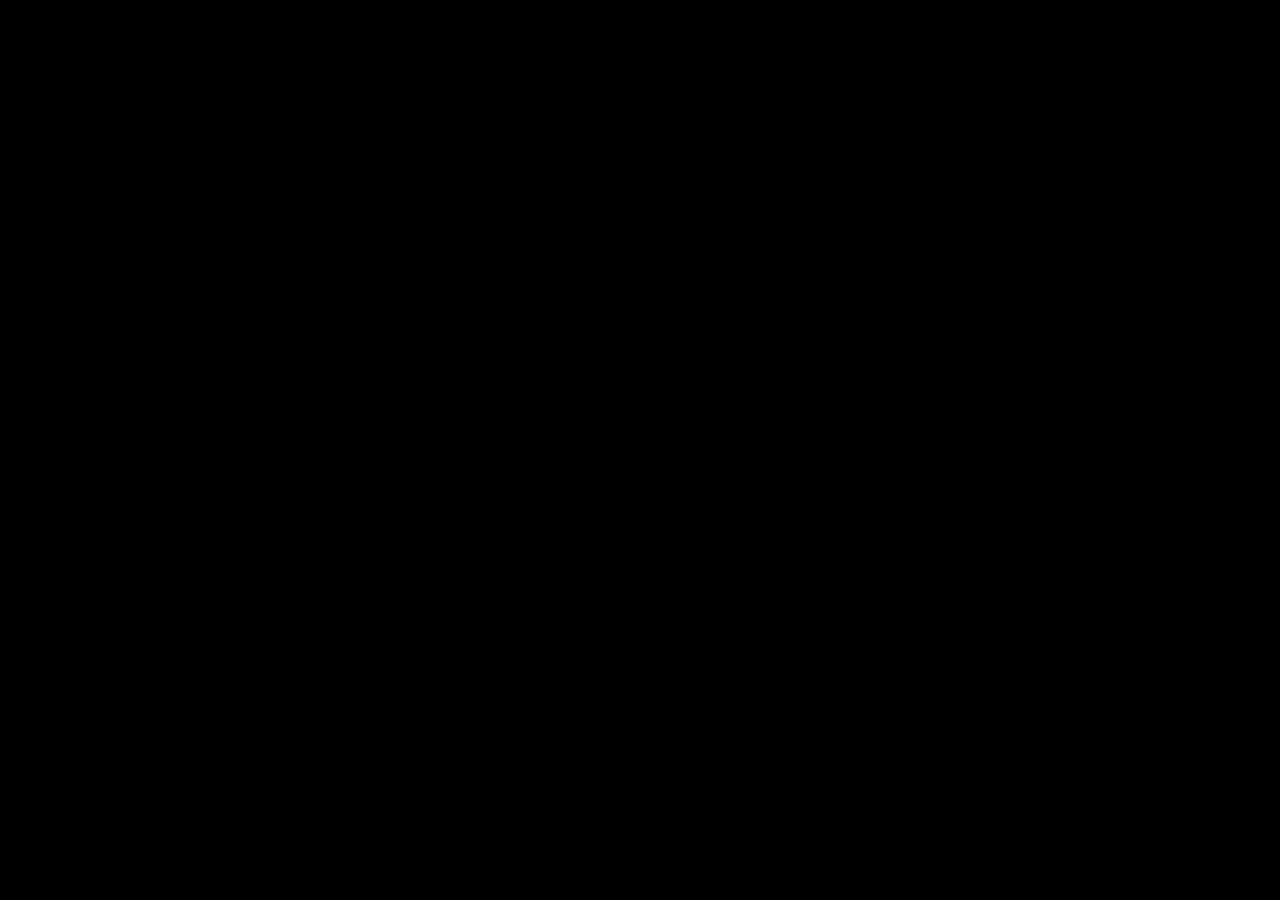
==== index.html @ 5d438271 "Project Setup" ====
<!DOCTYPE html>
<html lang="en">
<head>
    <meta charset="UTF-8">
    <meta name="viewport" content="width=device-width, initial-scale=1.0">
    <title>BackgroundAI</title>
    <link rel="stylesheet" href="./index.css">
</head>
<body>
    
</body>
</html>
---- index.css ----
body{
    background: black;
    margin: 0;
    padding: 0;
}
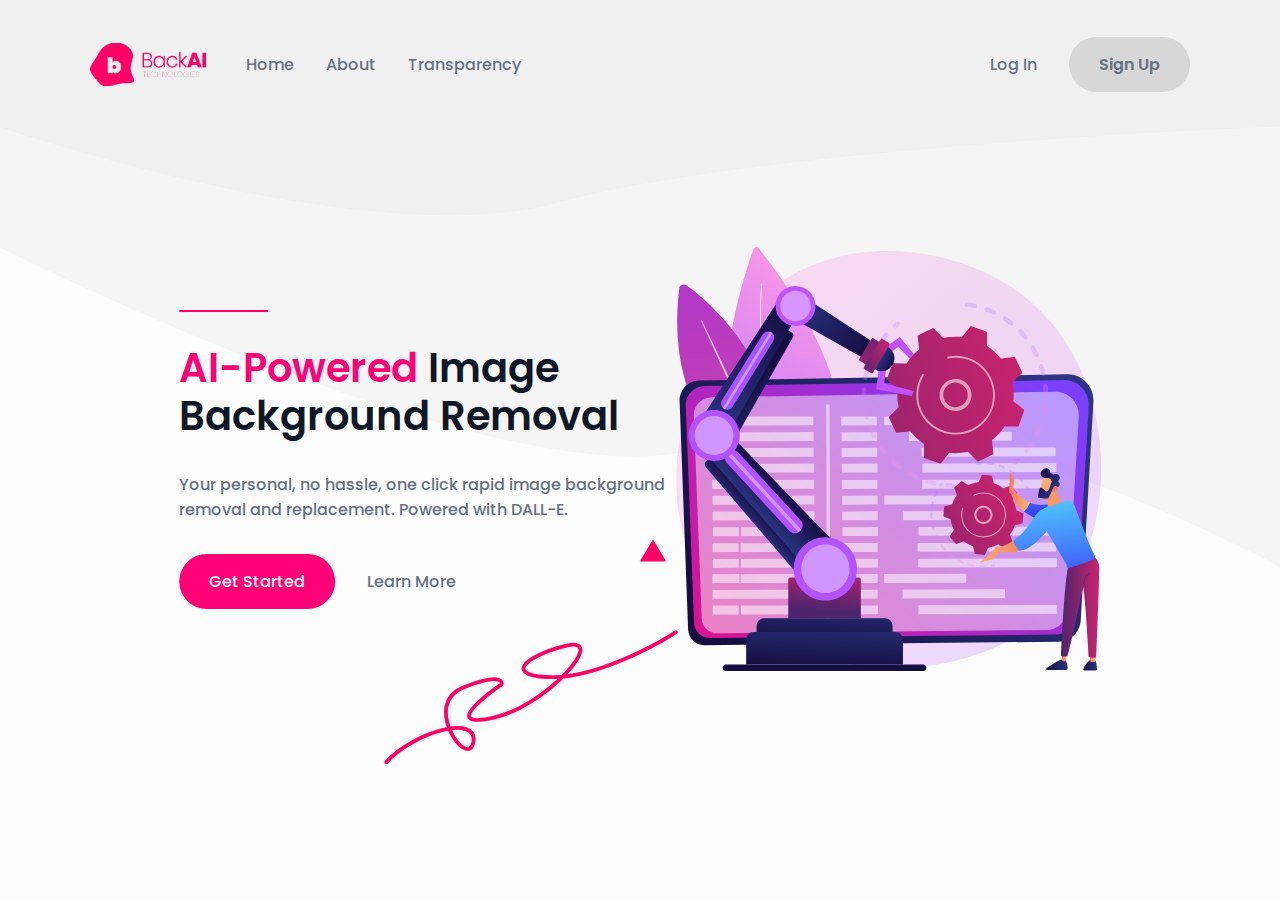
==== commit 93f3377f: "home page completed" ====
--- a/index.html
+++ b/index.html
@@ -1,12 +1,49 @@
 <!DOCTYPE html>
 <html lang="en">
-<head>
-    <meta charset="UTF-8">
-    <meta name="viewport" content="width=device-width, initial-scale=1.0">
+  <head>
+    <meta charset="UTF-8" />
+    <meta name="viewport" content="width=device-width, initial-scale=1.0" />
     <title>BackgroundAI</title>
-    <link rel="stylesheet" href="./index.css">
-</head>
-<body>
-    
-</body>
-</html>+    <link rel="stylesheet" href="./index.css" />
+    <link
+      rel="stylesheet"
+      href="https://fonts.googleapis.com/css2?family=Poppins:wght@100;200;300;400;500;600;700;800&display=swap"
+    />
+  </head>
+  <body>
+    <img src="/images/second-curve.svg" alt="SVG Image 1" class="curve" />
+    <img src="/images/top-curve.svg" alt="SVG Image 2" class="curve" />
+    <header>
+      <div class="left-header">
+        <img src="/images/BackAI-Logo.png" class="logo" />
+        <nav>
+            <a href="/">Home</a>
+            <a href="/">About</a>
+            <a href="/">Transparency</a>
+        </nav>
+      </div>
+      <div class="right-header">
+        <a>Log In</a>
+        <button style="background: #D7D7D7;">
+            <a style="font-weight: 600;">Sign Up</a>
+        </button>
+      </div>
+    </header>
+    <div class="hero">
+      <div class="left">
+        <svg xmlns="http://www.w3.org/2000/svg" width="89" height="2" viewBox="0 0 89 2" fill="none">
+          <line y1="1" x2="89" y2="1" stroke="#FF0066" stroke-width="2"/>
+        </svg>
+        <h1><span style="color: #f07;">AI-Powered</span> Image Background Removal</h1>
+        <p>Your personal, no hassle, one click rapid image background removal and replacement.  Powered with DALL-E.</p>
+        <div style="display: flex; gap: 32px; align-items: center;">
+          <button style="background: #f07;"><p style="color: #FFF;">Get Started</p></button>
+          <p>Learn More</p>
+        </div>
+      </div>
+      <img src="/images/AI-Power.svg">
+    </div>
+    <img src="/images/triangle.svg" id="triangle">
+    <img src="/images/squiggle.svg" id="squiggle">
+  </body>
+</html>
--- a/index.css
+++ b/index.css
@@ -1,5 +1,123 @@
-body{
-    background: black;
-    margin: 0;
-    padding: 0;
+body {
+  background: #fcfcfc;
+  margin: 0;
+  padding: 0;
+}
+
+h1 {
+  font-family: "Poppins", sans-serif;
+  font-weight: 600;
+  color: #101828;
+  font-size: 40px;
+  line-height: 120%; /* 48px */
+  letter-spacing: -2%;
+  margin: 0px;
+}
+
+p {
+  font-family: "Poppins", sans-serif;
+  font-weight: 500;
+  color: #667085;
+  font-size: 16px;
+  margin: 0px;
+}
+
+a {
+  font-family: "Poppins", sans-serif;
+  font-weight: 500;
+  color: #667085;
+  font-size: 16px;
+  text-decoration: none;
+}
+
+header {
+  position: relative;
+  display: flex;
+  flex-direction: row;
+  width: 86vw;
+  height: 80px;
+  flex-shrink: 0;
+  margin-top: 24px;
+  padding: 0px 7vw;
+  justify-content: space-between;
+  align-items: center;
+}
+
+nav {
+  display: flex;
+  flex-direction: row;
+  gap: 32px;
+}
+
+button {
+  display: flex;
+  padding: 15px 30px;
+  flex-direction: column;
+  align-items: center;
+  gap: 10px;
+  border-radius: 30px;
+  border: none;
+}
+
+.curve {
+  position: absolute;
+  top: 0;
+  left: 0;
+  width: 100vw;
+}
+
+.left-header {
+  display: flex;
+  flex-direction: row;
+  align-items: center;
+  gap: 40px;
+  flex-direction: row;
+}
+
+.right-header {
+  display: flex;
+  flex-direction: row;
+  align-items: center;
+  gap: 32px;
+  flex-direction: row;
+}
+
+.logo {
+  width: 116px;
+  height: 43px;
+}
+
+.hero {
+  position: absolute;
+  top: 51%;
+  left: 50%;
+  transform: translate(-50%, -50%);
+  display: flex;
+  flex-direction: row;
+  justify-content: space-between;
+  width: 72vw;
+  align-items: center;
+}
+
+.hero .left {
+  display: flex;
+  gap: 24px;
+  width: 520px;
+  flex-direction: column;
+  align-items: flex-start;
+  gap: 32px;
+}
+
+#squiggle {
+  position: absolute;
+  top: 70%;
+  left: 30%;
+  width: 23vw;
+}
+
+#triangle {
+  position: absolute;
+  top: 60%;
+  left: 50%;
+  width: 2vw;
 }